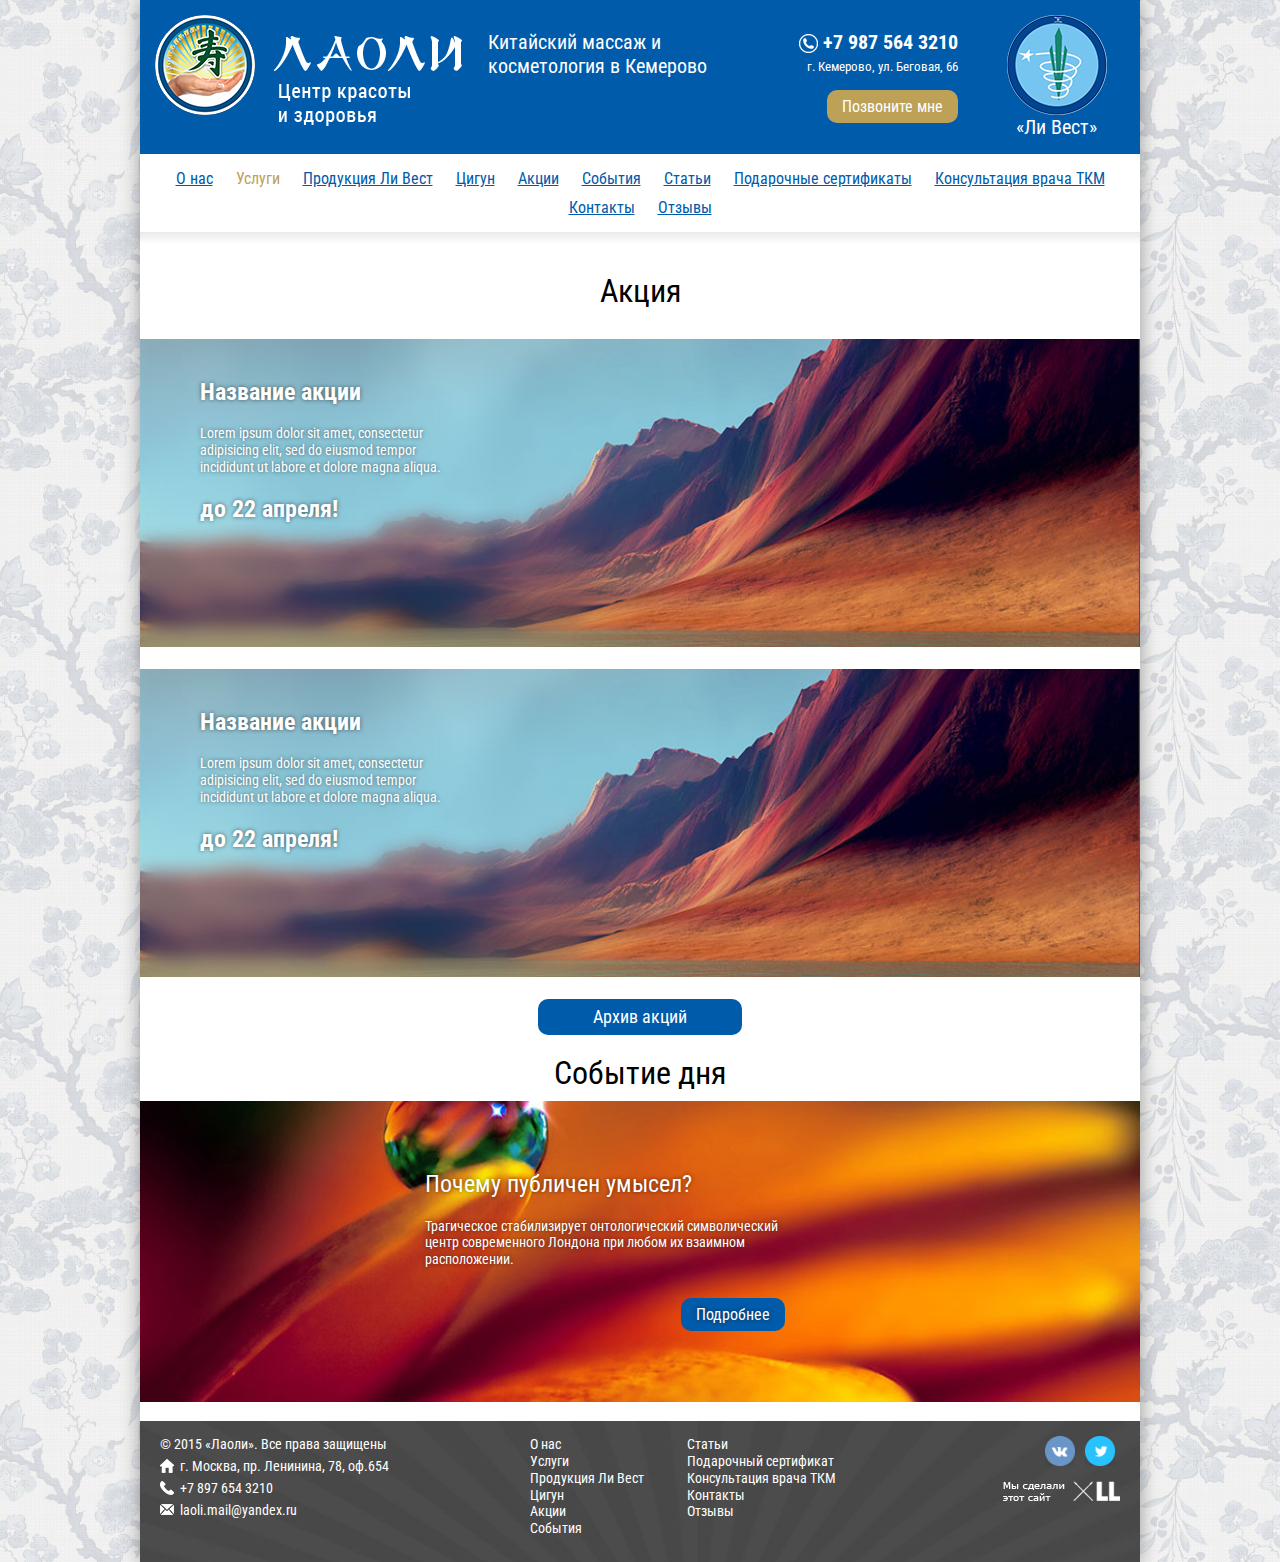
==== actions.html @ 07ae6d4a "Add some pages" ====
﻿<!DOCTYPE html>
<html>
<head>
    <meta charset="utf-8">
    <meta http-equiv="X-UA-Compatible" content="IE=edge">
    <meta name="viewport" content="width=device-width, initial-scale=1">
    <!-- The above 3 meta tags *must* come first in the head; any other head content must come *after* these tags -->
	<title>Laoli</title>
	
    <!-- Bootstrap -->
	<link href='https://fonts.googleapis.com/css?family=Roboto+Condensed:300,300italic,400,400italic,700,700italic&subset=latin,latin-ext,cyrillic,cyrillic-ext' rel='stylesheet' type='text/css'>
    <link href="/css/bootstrap.css" rel="stylesheet">
    <link href="/css/bootstrap-theme.min.css" rel="stylesheet">
	
	<link rel="stylesheet" href="/css/normalize.css" type="text/css" />
	<link rel="stylesheet" href="/css/styles.css" type="text/css" />
	<link rel="stylesheet" type="text/css" href="/js/slick/slick.css" type="text/css" />
	<link rel="stylesheet" type="text/css" href="/js/jquery-ui.css" type="text/css" />
	<link rel="stylesheet" type="text/css" href="/js/slick/slick-theme.css" type="text/css" />

    <!-- HTML5 shim and Respond.js for IE8 support of HTML5 elements and media queries -->
    <!-- WARNING: Respond.js doesn't work if you view the page via file:// -->
    <!--[if lt IE 9]>
      <script src="https://oss.maxcdn.com/html5shiv/3.7.2/html5shiv.min.js"></script>
      <script src="https://oss.maxcdn.com/respond/1.4.2/respond.min.js"></script>
    <![endif]-->
	
	<script type="text/javascript" src="/js/jquery-1.11.2.min.js"></script>
    <script src="/js/bootstrap.min.js"></script>
	<script type="text/javascript" src="/js/slick/slick.min.js"></script>
	<script type="text/javascript" src="/js/jquery-ui-1.10.3.custom.min.js"></script>
	<script type="text/javascript" src="/js/script.js"></script>
</head>
<body>
	<div class="shadow">
	
	<div class="maincontent">
	<header>
	<div class="container header-wrap">
		<div class="row">
			<div class="col-xs-12 col-md-4 logo"><a href="/"><img src="/images/logo.png" border="0"></a></div>
			<div class="col-xs-12 col-md-3 tagline">Китайский массаж и косметология в Кемерово</div>
			<div class="col-xs-12 col-md-3 info">
				<div class="phone"><img src="/images/phone.png" border="0"> +7 987 564 3210</div>
				<div class="adress">г. Кемерово, ул. Беговая, 66</div>
				<a href="#" class="call-me goldbutton">Позвоните мне</a>
			</div>
			<div class="col-xs-12 col-md-2 logo"><a href="/"><img src="/images/livest.png" border="0"></a><br>«Ли Вест»</div>
		</div>
	</div>
	</header>
	
	<article>
	
		<section>
			<div class="container nopadding menu-wrap">
				<div class="row">
					<div class="col-xs-12 col-md-12 menu-block">
						<ul class="menu">
							<li><a href="#">О нас</a></li>
							<li class="active"><a href="#">Услуги</a></li>
							<li><a href="#">Продукция Ли Вест</a></li>
							<li><a href="#">Цигун</a></li>
							<li><a href="#">Акции</a></li>
							<li><a href="#">События</a></li>
							<li><a href="#">Статьи</a></li>
							<li><a href="#">Подарочные сертификаты</a></li>
							<li><a href="#">Консультация врача ТКМ</a></li>
							<li><a href="#">Контакты</a></li>
							<li><a href="#">Отзывы</a></li>
						</ul>
					</div>
				</div>
			</div>
		</section>
		
		<section>
			<div class="container nopadding">
				<div class="row">
					<div class="col-xs-12 col-md-12 actions-block">
						<h1>Акция</h1>
						<div class="actions-element">
							<img src="/images/actions.jpg" border="0">
							<div class="info">
								<h2>Название акции</h2>
								<P>Lorem ipsum dolor sit amet, consectetur adipisicing elit, sed do eiusmod tempor incididunt ut labore et dolore magna aliqua.</P>
								<h2>до 22 апреля!</h2>
							</div>
						</div>
						
						<div class="actions-element">
							<img src="/images/actions.jpg" border="0">
							<div class="info">
								<h2>Название акции</h2>
								<P>Lorem ipsum dolor sit amet, consectetur adipisicing elit, sed do eiusmod tempor incididunt ut labore et dolore magna aliqua.</P>
								<h2>до 22 апреля!</h2>
							</div>
						</div>
						
						<a href="#" class="bluebutton big text-center">Архив акций</a>
						
					</div>
				</div>
			</div>
		</section>
		
		
		<section>
			<div class="container nopadding">
				<div class="row">
					<h1>Событие дня</h1>
					<div class="col-xs-12 col-md-12 news-element">
						<img src="/images/news.jpg" border="0">
						<div class="info">
							<h2>Почему публичен умысел?</h2>
							<P>Трагическое стабилизирует онтологический символический центр современного Лондона при любом их взаимном расположении.</P>
							<a href="#" class="bluebutton">Подробнее</a>
						</div>
					</div>
				</div>
			</div>
		</section>
		
	</article>
	
	<div class="hFooter"></div>
	</div>
	
	<div class="footer-wrap">
	<footer>
		<div class="container nopadding">
			<div class="row footer-block">
				<div class="col-xs-12 col-md-4">
					<P>© 2015 «Лаоли». Все права защищены</P>
					<div class="home">г. Москва, пр. Ленинина, 78, оф.654</div>
					<div class="phone">+7 897 654 3210</div>
					<div class="mail">laoli.mail@yandex.ru</div>
				</div>
				<div class="col-xs-12 col-md-6">
					<nav>
						<ul class="footer-menu">
							<li><a href="#">О нас</a></li>
							<li><a href="#">Услуги</a></li>
							<li><a href="#">Продукция Ли Вест</a></li>
							<li><a href="#">Цигун</a></li>
							<li><a href="#">Акции</a></li>
							<li><a href="#">События</a></li>
						</ul>
						<ul class="footer-menu">
							<li><a href="#">Статьи</a></li>
							<li><a href="#">Подарочный сертификат</a></li>
							<li><a href="#">Консультация врача ТКМ</a></li>
							<li><a href="#">Контакты</a></li>
							<li><a href="#">Отзывы</a></li>
						</ul>
					</nav>
				</div>
				<div class="col-xs-12 col-md-2">
					<a href="#" style="float:right; margin:0 5px;"><img src="/images/twitter.png" border="0" width="30"></a>
					<a href="#" style="float:right; margin:0 5px;"><img src="/images/vk.png" border="0" width="30"></a>
					<a href="#" style="float:right; margin-top:15px;"><img src="/images/ll.png"></a><br><br>
				</div>
			</div>
		</div>
	</footer>
	</div>
	
	</div>

</body>
</html>
---- css/styles.css ----
﻿/* ---------------- ------- --------------------- */
html {
	height: 100%;
}
body {
    font: 14px 'Roboto Condensed', Arial, sans-serif;
    color:#000000;
    line-height: 1.2;
	background:#eaf2ff url('/images/fon.png');
	height: 100%;
}
.shadow {
	box-shadow: 0 0 18px 0 rgba(0, 0, 0, 0.37);
	-o-box-shadow: 0 0 18px 0 rgba(0, 0, 0, 0.37);
	-webkit-box-shadow: 0 0 18px 0 rgba(0, 0, 0, 0.37);
	-moz-box-shadow: 0 0 18px 0 rgba(0, 0, 0, 0.37);
    display: block;
    margin: 0 auto;
    max-width: 1000px;
    width: 100%;
}
h1 {
	font-size:32px;
	font-weight:400;
	text-align:center;
	margin-bottom:10px;
}
h1 span {
	color:#939393;
}
h2 {
	font-size:24px;
	font-weight:400;
	text-align:left;
	margin-top:0;
}
h3 {
	font-size:18px;
	font-weight:400;
	margin-top:0;
}
a {
	color:#005bab;
	text-decoration:underline;
}
a:focus {border:0; outline:0; color:inherit;}

.maincontent {
	margin: 0 auto;
    min-height: 100%;
}

.container {
	background:#ffffff;
}
.container.nopadding {
	padding:0;
}
.container.paddingleftmenu{
	padding: 0 15px 0 0;
}
.goldbutton {
	background:#bca157;
	color:#ffffff;
	border-radius: 10px;
	font-size:16px;
	padding:7px 15px;
	text-decoration:none;
}
.bluebutton {
	background:#005baa;
	color:#ffffff;
	border-radius: 10px;
	font-size:16px;
	padding:7px 15px;
	text-decoration:none;
}
.bluebutton.text-center {
	margin:0 auto;
	display:table;
}
.bluebutton.big {
	padding:7px 55px;
	font-size:18px;
}

/* ---------------- ------- --------------------- */


/* ---------------- header ---------------------- */


.container.header-wrap  {
	background:#005bab;
	padding:15px;
}
.header-wrap .tagline {
	font-size:20px;
	text-align:left;
	color:#ffffff;
	padding-top:15px;
}
.header-wrap .logo {
	color:#ffffff;
	font-size:20px;
	text-align:center;
}
.header-wrap .info {
	color:#ffffff;
	padding-top:15px;
	text-align:right;
}
.header-wrap .info .phone {
	font-weight:bold;
	font-size:20px;
}
.header-wrap .info .adress {
	font-size:13px;	
	padding:5px 0;
}
.header-wrap .info .call-me {
	display:block;
	float:right;
	text-decoration:none;
	margin-top:10px;
}

.menu-wrap {
	overflow:hidden;
}
.menu-block {
	box-shadow: 0px 5px 10px 0px rgba(0, 0, 0, 0.1);
	margin-bottom:20px;
}

ul.menu {
	padding:10px 0;
	margin:0 auto;
	text-align:center;
}
ul.menu li {
	list-style-type:none;
	display:inline-block;
	font-size:16px;
	padding:5px 10px;
}
ul.menu li a {
}
ul.menu li.active {}
ul.menu li.active a {
	color:#bca157;
	text-decoration:none;
}

.left-menu {}
.left-menu ul {
	padding:0;
	color:#ffffff;
}
.left-menu ul li {
	list-style-type:none;
	background:#005bab;
}
.left-menu ul li.active {
	background:#bca157;
}
.left-menu ul li a {
	font-size:16px;
	text-decoration:none;
	color:#ffffff;
	padding: 10px 5px 10px 20px;
	display:block;
}
.left-menu ul li.active a {}
.left-menu ul li > ul {
	background:#1b4467;
	padding: 5px 5px 10px 30px;
}
.left-menu ul li > ul li {
	background:transparent;
	padding:7px 5px;
}
.left-menu ul li > ul li.active {
	background:transparent;
}
.left-menu ul li > ul li a {
	font-size:13px;
	text-decoration:underline;
	padding:0;
}
.left-menu ul li > ul li.active a {
	color:#bca157;
}


.left-menu.livest {
	background:transparent;
	box-shadow: 0px 1px 13px 0px rgba(0, 0, 0, 0.1);
	padding:25px 20px 25px 40px;
}
.left-menu.livest h3 {
}
.left-menu.livest ul {
	padding:0;
}
.left-menu.livest ul li {
	list-style-type:none;
	background:transparent;
}
.left-menu.livest ul li.active {
}
.left-menu.livest ul li a {
	font-size:16px;
	color:#005bab;
	text-decoration:underline;
	padding: 10px 5px 10px 0px;
	display:block;
}
.left-menu.livest ul li.active a {
	text-decoration:none;
	color:#bca157;
}


.sort {
	
}
.sort a {
	margin-right:30px;
}
.sort a.active {
	color:#000000;
	text-decoration:none;
}


/* ---------------- /header ---------------------- */


/* ---------------- content --------------------- */

.advantages {
	border-radius: 7px;
	width:100%;
	text-align:center;
	padding:15px;
	position:relative;
	background:#005bab;
	font-size:20px;
	text-transform:uppercase;
	font-weight:bold;
	color:#ffffff;
	margin: 15px 0;
}


.services-block {}
.services-element {
	position:relative;
	z-index:10;
	padding:15px;
	vertical-align:top;
}
.services-element h3 {
	text-align:center;
}
.services-element .image {}
.services-element .image img {
	border-radius:10px;
	width:100%;
}
.services-element .info {
	display:none;
	position:absolute;
	width:100%;
	height:100%;
	min-height:210px;
	top:0;
	left:0;
	z-index:50;
	background: rgba(0, 91, 170, 0.81);
	box-shadow: 0px 0px 32px 0px rgba(0, 0, 0, 0.23);
	-webkit-box-shadow: 0px 0px 32px 0px rgba(0, 0, 0, 0.23);
	-moz-box-shadow: 0px 0px 32px 0px rgba(0, 0, 0, 0.23);
	-o-box-shadow: 0px 0px 32px 0px rgba(0, 0, 0, 0.23);
	color:#ffffff;
	padding:20px;
}
.services-element .info h3 {
	padding-bottom:10px;
}
.services-element .info h3 a {
	color:#ffffff;
}
.services-element .info p {
	text-shadow: 0px 1px 4px rgba(0, 0, 0, 0.44);
	min-height: 131px;
}
.services-element .info .goldbutton {
	font-size:18px;
	display:block;
	text-align:center;
	text-decoration:none;
	position:relative;
	bottom:15px;
}
.services-block .bluebutton {
	text-decoration:none;
	margin:30px auto;
	text-align:center;
	display:table;
	font-size:18px;
	padding:10px 85px;
}


.actions-element {
	max-height:300px;
	position:relative;
	margin:30px 0;
}
.actions-element img {
	width:100%;
	height:auto;
}
.actions-element .info {
	color:#ffffff;
	text-shadow: 0px 0px 4px rgba(0, 0, 0, 0.54);
	max-width:260px;
	position:absolute;
	display:block;
	top:20px;
	left:60px;
}
.actions-element .info h2 {
	font-weight: bold;
	margin-top:20px;
}
.actions-element .info p {
	margin-top:20px;
}


.specials-element {
	padding: 40px 15px;
	position:relative;
}
.specials-element .info {
	position:relative;
	min-height: 150px;
	height: 100%;
}
.specials-element .info a.bluebutton {
	text-decoration:none;
	padding:7px 35px;
	position:absolute;
	bottom:0;
}
.specials-element .image {
	float:left;
	margin:0 20px 20px 0;
}
.specials-element .image img {
	border-radius:10px;
	width:100%;
	max-width:150px;
}


.extras-element {
	padding: 40px 15px;
	text-align:center;
}
.extras-element .info {
	text-align:center;
}
.extras-element .info h2 {
	text-align:center;
}
.extras-element .info .goldbutton {
	display:none;
	text-decoration:none;
}
.extras-element .image {

}
.extras-element .image img {
	border-radius:17px;
	width:100%;
	max-width:100px;
}
.extras-element:hover {
	background:#005baa;
	color:#ffffff;
	border-radius: 10px;
	padding: 20px 5px;
}
.extras-element:hover a {
	color:#ffffff;
}
.extras-element:hover .info .goldbutton {
	display:block;
}
.extras-element:hover .image img {
	border:2px solid #ffffff;
}


.sertificat-slider {
	width:90%;
	margin:0 auto;
	text-align:center;
}
.sertificat-element {
	text-align:center;
}
.sertificat-element a {
	display:inline-block;
}

.feedback-block {
	padding:40px 0;
}
.feedback-block label {
	display:inline-block;
	min-width:115px;
	width:auto;
	vertical-align:top;
	font-weight:normal;
}
.feedback-block input[type="text"], .feedback-block textarea {
	display:inline-block;
	width:100%;
	max-width: 500px;
	vertical-align:top;
	border-style: solid;
	border-width: 1px;
	border-color: #ababab;
	border-radius: 10px;
	background-color: #ffffff;
	box-shadow: inset 0px 0px 7px 0px rgba(0, 0, 0, 0.33);
	padding:5px 10px;
	margin-bottom:10px;
	resize:none;
}
.feedback-block input[type="button"] {
	border:0;
	display:block;
	margin: 0 auto;
	text-align:center;
	padding:8px 45px;
	margin-top:15px;
	font-size:16px;
}


#map {
	height:388px;
	display:block;
	position:relative;
	z-index: 10;
}
#map .info {
	position:relative;
	z-index: 5000;
	background:transparent url('/images/contacts.png');
	width:400px;
	height:388px;
	top:0;
	left:0;
	padding-top:218px;
}
#map .info .gray {
	border-radius: 10px;
	background: rgba(255, 255, 255, 0.42);
	box-shadow: 0px 0px 16px 0px rgba(0, 0, 0, 0.31);
	width: 294px;
	height: 109px;
	padding: 15px 10px;
	display:block;
	margin-bottom:10px;
}
#map .info .gray .home, #map .info .gray .phone, #map .info .gray .mail {
	padding-left:20px;
	display:block;
	font: 16px 'Roboto Condensed', Arial, sans-serif;
	margin:5px;
}
#map .info .gray .home {
	background:transparent url('/images/home-blue.png') center left no-repeat;
}
#map .info .gray .phone {
	background:transparent url('/images/phone-blue.png') center left no-repeat;
}
#map .info .gray .mail {
	background:transparent url('/images/mail-blue.png') center left no-repeat;
}
#map .info .soc {
	display:block;
	margin-left:15px;
}
#map .info .soc a {
	padding:3px;
}


.news-element {
	max-height:300px;
	position:relative;
}
.news-element img {
	width:100%;
	height:auto;
}
.news-element .info {
	color:#ffffff;
	text-shadow: 0px 0px 4px rgba(0, 0, 0, 0.54);
	max-width:360px;
	position:absolute;
	display:block;
	top:50px;
	left:300px;
}
.news-element .info h2 {
	margin-top:20px;
}
.news-element .info p {
	margin-top:20px;
}
.news-element .info .bluebutton {
	text-decoration:none;
	float:right;
	margin-top:20px;
}


/* ---------------- /content --------------------- */


/* ---------------- footer ---------------------- */

.hFooter {
    clear: both;
    height: 140px;
}

.footer-wrap {
	background:#800001;
	background: -moz-linear-gradient(top, #800001 0%, #660001 100%);
	background: -webkit-linear-gradient(top, #800001 0%, #660001 100%);
	background: -o-linear-gradient(top, #800001 0%, #660001 100%);
	background: -ms-linear-gradient(top, #800001 0%, #660001 100%);
	background: linear-gradient(top, #800001 0%, #660001 100%);
    min-height: 140px;
    margin: -140px auto 0;
	overflow:hidden;
}
.footer-block {
	margin-top:20px;
    color: #ffffff;
	background:#484848 url('/images/footer.jpg') no-repeat center ;
	padding:15px 20px;
	max-height:200px;
}
.footer-block p {
	margin:0;
}
.footer-block a {
    color: #ffffff;
}
.footer-block .footer-menu {
	display:inline-block;
	vertical-align:top;
}
.footer-block .footer-menu li {
	list-style-type:none;
}
.footer-block .footer-menu li a {
	text-decoration:none;
}
.footer-block .home, .footer-block .phone, .footer-block .mail {
	padding-left:20px;
	display:block;
	margin:5px 0;
}
.footer-block .home {
	background:transparent url('/images/home-white.png') center left no-repeat;
}
.footer-block .phone {
	background:transparent url('/images/phone-white.png') center left no-repeat;
}
.footer-block .mail {
	background:transparent url('/images/mail-white.png') center left no-repeat;
}

/* ---------------- /footer --------------------- */
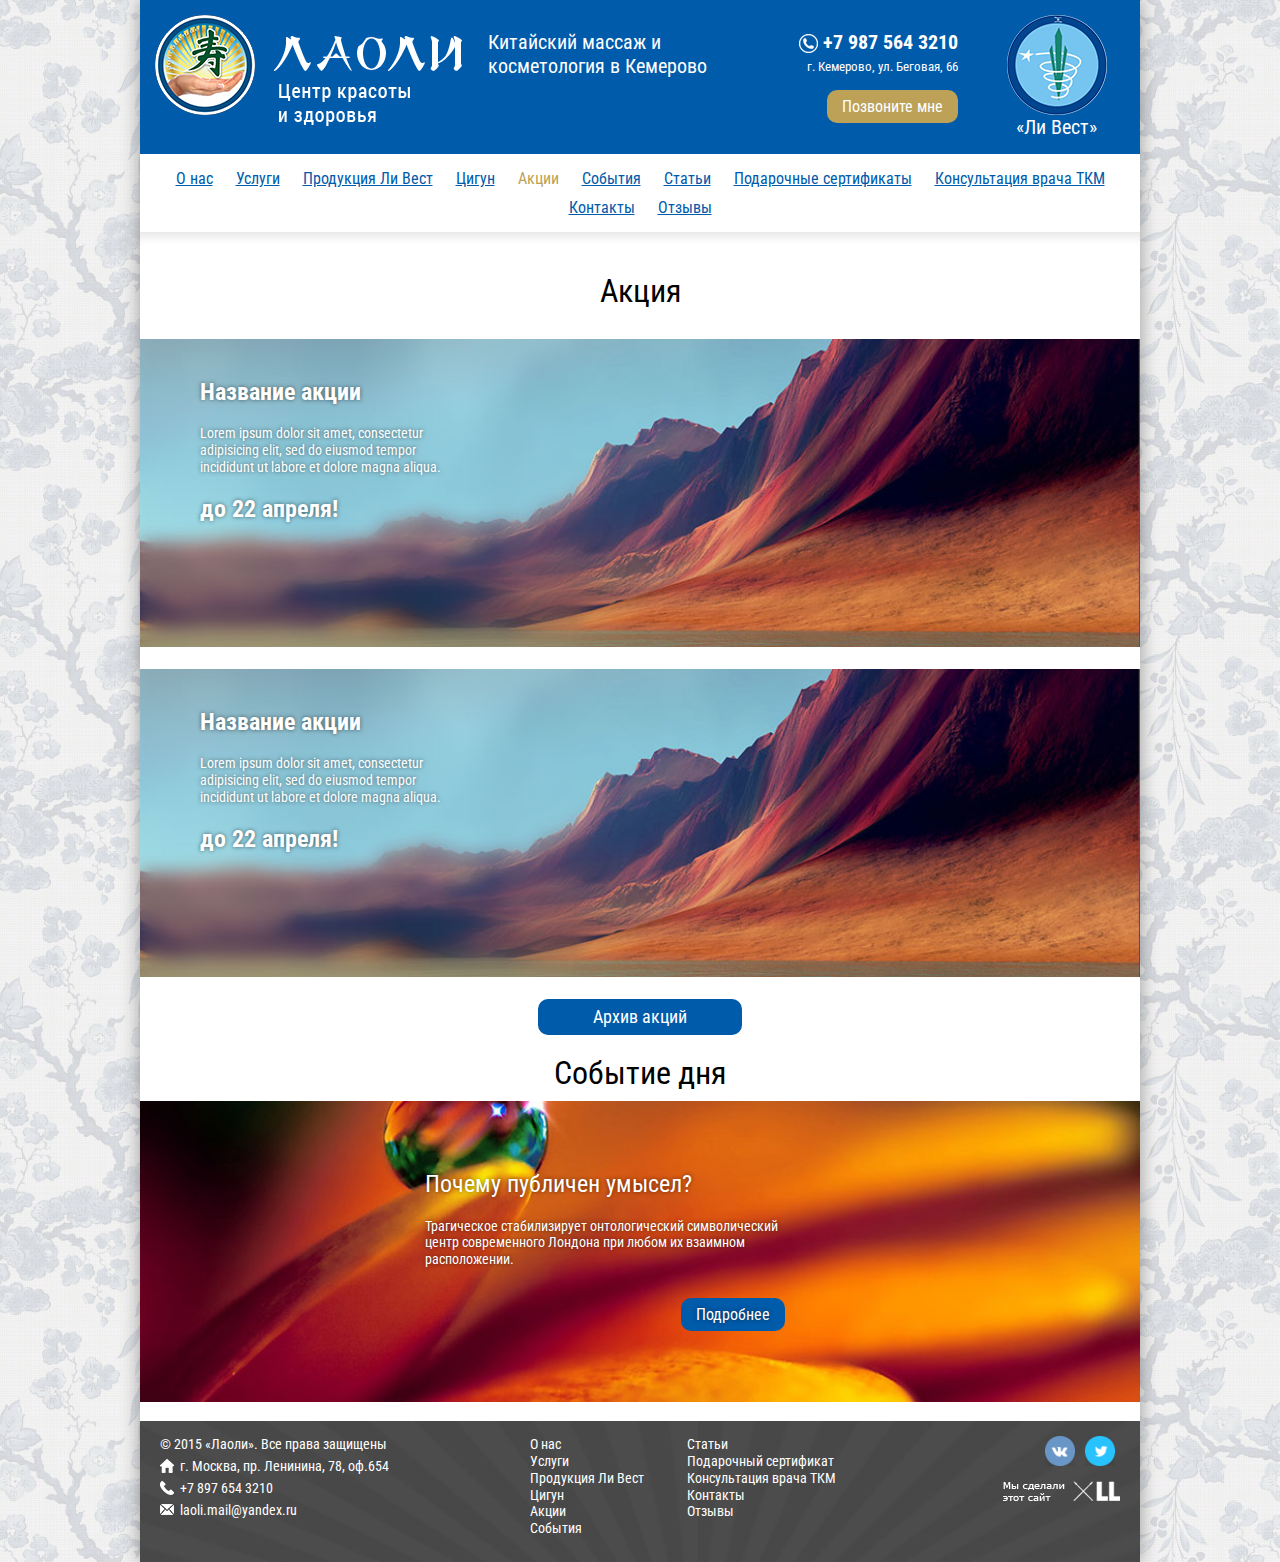
==== commit 2045a858: "Add link" ====
--- a/actions.html
+++ b/actions.html
@@ -57,17 +57,17 @@
 				<div class="row">
 					<div class="col-xs-12 col-md-12 menu-block">
 						<ul class="menu">
-							<li><a href="#">О нас</a></li>
-							<li class="active"><a href="#">Услуги</a></li>
-							<li><a href="#">Продукция Ли Вест</a></li>
+							<li><a href="/photo.html">О нас</a></li>
+							<li><a href="/services.html">Услуги</a></li>
+							<li><a href="/catalog.html">Продукция Ли Вест</a></li>
 							<li><a href="#">Цигун</a></li>
-							<li><a href="#">Акции</a></li>
-							<li><a href="#">События</a></li>
-							<li><a href="#">Статьи</a></li>
+							<li class="active"><a href="/actions.html">Акции</a></li>
+							<li><a href="/news.html">События</a></li>
+							<li><a href="/articles.html">Статьи</a></li>
 							<li><a href="#">Подарочные сертификаты</a></li>
-							<li><a href="#">Консультация врача ТКМ</a></li>
+							<li><a href="/staff.html">Консультация врача ТКМ</a></li>
 							<li><a href="#">Контакты</a></li>
-							<li><a href="#">Отзывы</a></li>
+							<li><a href="/reviews.html">Отзывы</a></li>
 						</ul>
 					</div>
 				</div>
--- a/css/styles.css
+++ b/css/styles.css
@@ -39,6 +39,11 @@
 	font-weight:400;
 	margin-top:0;
 }
+h4 {
+	font-size:16px;
+	font-weight:400;
+	margin-top:0;
+}
 a {
 	color:#005bab;
 	text-decoration:underline;
@@ -57,7 +62,8 @@
 	padding:0;
 }
 .container.paddingleftmenu{
-	padding: 0 15px 0 0;
+	padding: 10px 15px 0 0;
+	overflow: hidden;
 }
 .goldbutton {
 	background:#bca157;
@@ -82,6 +88,11 @@
 .bluebutton.big {
 	padding:7px 55px;
 	font-size:18px;
+}
+
+hr {
+	border-color:#cccccc;
+	border-width:2px;
 }
 
 /* ---------------- ------- --------------------- */
@@ -264,10 +275,16 @@
 .services-element h3 {
 	text-align:center;
 }
-.services-element .image {}
+.services-element .image {
+	width:210px;
+	height:170px;
+	border:1px solid #cecece;
+	border-radius:15px;
+	overflow:hidden;
+}
 .services-element .image img {
-	border-radius:10px;
-	width:100%;
+	width:100%;
+	height:auto;
 }
 .services-element .info {
 	display:none;
@@ -314,6 +331,217 @@
 }
 
 
+.catalog-block {}
+.catalog-element {
+	position:relative;
+	z-index:10;
+	padding:15px;
+	vertical-align:top;
+}
+.catalog-element .name {
+	text-align:center;
+	height:40px;
+}
+.catalog-element .image {
+	width:210px;
+	height:170px;
+	border:1px solid #cecece;
+	border-radius:15px;
+	overflow:hidden;
+	margin:10px auto;
+	position:relative;
+}
+.catalog-element .image .discount {
+	position:absolute;
+	top:5px;
+	right:5px;
+	background: #bca157;
+	box-shadow: 0px 1px 4px 0px rgba(0, 0, 0, 0.4);
+	text-shadow: 0px 1px 4px rgba(0, 0, 0, 0.4);
+	font-weight: bold;
+	color:#ffffff;
+	padding:3px 7px;
+	border-radius:10px;
+	font-size:17px;
+}
+.catalog-element .price {
+	font-weight:bold;
+}
+.catalog-element .price .old {
+	font-size: 14px;
+	text-decoration:line-through;
+	margin-right:10px;
+}
+.catalog-element .price .discount {
+	color:#bca157;
+}
+.catalog-element .image img {
+	width:100%;
+	height:auto;
+}
+.catalog-element .info {
+	display:none;
+	position:absolute;
+	width:100%;
+	height:100%;
+	min-height:210px;
+	top:0;
+	left:0;
+	z-index:50;
+	background: rgba(0, 91, 170, 0.81);
+	box-shadow: 0px 0px 32px 0px rgba(0, 0, 0, 0.23);
+	-webkit-box-shadow: 0px 0px 32px 0px rgba(0, 0, 0, 0.23);
+	-moz-box-shadow: 0px 0px 32px 0px rgba(0, 0, 0, 0.23);
+	-o-box-shadow: 0px 0px 32px 0px rgba(0, 0, 0, 0.23);
+	color:#ffffff;
+	padding:20px;
+}
+.catalog-element .info h3 {
+	padding-bottom:10px;
+}
+.catalog-element .info a {
+	color:#ffffff;
+}
+.catalog-element .info p.text {
+	text-shadow: 0px 1px 4px rgba(0, 0, 0, 0.44);
+	min-height: 170px;
+}
+.catalog-element .info .goldbutton {
+	font-size:18px;
+	display:block;
+	text-align:center;
+	text-decoration:none;
+	position:relative;
+	bottom:15px;
+}
+.catalog-block .bluebutton {
+	text-decoration:none;
+	margin:30px auto;
+	text-align:center;
+	display:table;
+	font-size:18px;
+	padding:10px 85px;
+}
+.catalog-element .info .count {
+	display:block;
+	margin:10px auto;
+	text-align:center;
+}
+.catalog-element .info .count button {
+	border:0;
+	color:#000000;
+	width:25px;
+	height:25px;
+	display:inline-block;
+	box-shadow: 0px 0px 5px 0px rgba(0, 0, 0, 0.38);
+	background:#ffffff;
+}
+.catalog-element .info .count button:hover {
+	background:#a9b4be;
+}
+.catalog-element .info .count input {
+	width:27px;
+	height:27px;
+	border:1px solid #195488;
+	color:#000000;
+	display:inline-block;
+	box-shadow: inset 0px 1px 7px 0px rgba(4, 62, 113, 0.22);
+	text-align:center;
+}
+.catalog-element .info input.buy {
+	box-shadow: 0px 0px 10px 0px rgba(0, 0, 0, 0.3);
+	background:#bca157 url(/images/buy-white.png) no-repeat right 10px center ;
+	border:0;
+	display:block;
+	bottom:10px;
+	margin:0 auto;
+	text-align:center;
+	text-shadow: 0px 1px 3px rgba(0, 0, 0, 0.34);
+	font-size:18px;
+	padding:8px 50px;
+	border-radius:10px;
+}
+
+
+.catalog-info {}
+.catalog-info .image {
+	box-shadow: 0px 1px 10px 0px rgba(0, 0, 0, 0.16);
+}
+.catalog-info .image img {
+	width:100%;
+}
+.catalog-info .info {
+	margin-bottom:80px;
+}
+.catalog-info .price {
+	font-weight:bold;
+}
+.catalog-info .price .old {
+	font-size: 14px;
+	text-decoration:line-through;
+	margin-right:10px;
+}
+.catalog-info .price .discount {
+	color:#bca157;
+}
+.catalog-info .info .count {
+	display:inline-block;
+	text-align:center;
+	margin:15px 0;
+}
+.catalog-info .info .count button {
+	border:0;
+	color:#000000;
+	width:25px;
+	height:25px;
+	display:inline-block;
+	box-shadow: 0px 0px 5px 0px rgba(0, 0, 0, 0.38);
+	background:#ffffff;
+}
+.catalog-info .info .count button:hover {
+	background:#a9b4be;
+}
+.catalog-info .info .count input {
+	width:27px;
+	height:27px;
+	border:1px solid #195488;
+	color:#000000;
+	display:inline-block;
+	box-shadow: inset 0px 1px 7px 0px rgba(4, 62, 113, 0.22);
+	text-align:center;
+}
+.catalog-info .info input.buy {
+	box-shadow: 0px 0px 10px 0px rgba(0, 0, 0, 0.3);
+	background:#bca157 url(/images/buy-white.png) no-repeat right 10px center ;
+	border:0;
+	display:inline-block;
+	margin-left:80px;
+	text-align:center;
+	text-shadow: 0px 1px 3px rgba(0, 0, 0, 0.34);
+	font-size:18px;
+	padding:8px 50px;
+	border-radius:10px;
+	color:#ffffff;
+}
+.catalog-info .info .sertificat-gallery {
+	padding:0;
+}
+.catalog-info .info .sertificat-gallery li {
+	display:inline-block;
+	width: 105px;
+	height: 105px;
+	box-shadow: 0px 0px 9px 0px rgba(0, 0, 0, 0.22),inset 0px 0px 10px 0px rgba(0, 0, 0, 0.63);
+	border:4px solid #ffffff;
+	overflow:hidden
+}
+.catalog-info .info .sertificat-gallery li a {}
+.catalog-info .info .sertificat-gallery li img {
+	box-shadow:inset 0px 0px 10px 0px rgba(0, 0, 0, 0.63);
+	width:100%;
+	height:100%;
+}
+
+
 .actions-element {
 	max-height:300px;
 	position:relative;
@@ -364,6 +592,11 @@
 	border-radius:10px;
 	width:100%;
 	max-width:150px;
+}
+
+
+.specials-info {
+	padding:40px 15px;
 }
 
 
@@ -533,6 +766,88 @@
 	margin-top:20px;
 }
 
+.reviews-element {
+	text-align:center;
+}
+.reviews-element .image {
+	display:table;
+	position:relative;
+	border:3px solid #ffffff;
+	border-radius: 22px;
+	box-shadow: 0px 4px 13px 0px rgba(0, 0, 2, 0.23),inset 0px 1px 10px 0px rgba(0, 0, 2, 0.1);
+	overflow:hidden;
+	margin:0 auto;
+	max-width:360px;
+	margin:20px 0;
+}
+.reviews-element .image a {
+	
+}
+.reviews-element .image a img {
+	width:100%;
+	height:auto;
+}
+
+
+.news-block {
+	margin-top:30px;
+}
+.news-info {
+	clear: both;
+    display: block;
+    position: relative;
+	margin-top:40px;
+}
+.news-info .image {
+	float:left;
+	margin:0 20px 20px 0;
+	border:3px #ffffff solid;
+	box-shadow: 0px 0px 9px 0px rgba(0, 0, 0, 0.19),inset 0px 0px 7px 0px rgba(0, 0, 0, 0.39);
+	border-radius:22px;
+	overflow:hidden;
+}
+.news-info .image img {
+	border-radius:22px;
+	width:100%;
+	max-width:150px;
+}
+.news-info .info {
+	position:relative;
+	min-height: 150px;
+	height: 100%;
+}
+
+
+.article-block {
+	margin-top:30px;
+}
+.article-info {
+	margin-top:40px;
+}
+
+
+.photogallery-block {}
+.photogallery-info {}
+.photo-gallery {
+	padding:0;
+}
+.photo-gallery li {
+	width:142px;
+	height:142px;
+	display:inline-block;
+	list-style-type:none;
+	margin:0 20px 20px 0;
+	overflow:hidden;
+}
+.photo-gallery li:nth-child(5n) {
+	margin:0 0px 20px 0;
+}
+.photo-gallery li a {}
+.photo-gallery li a img {
+	width:100%;
+	height:100%;
+}
+
 
 /* ---------------- /content --------------------- */
 
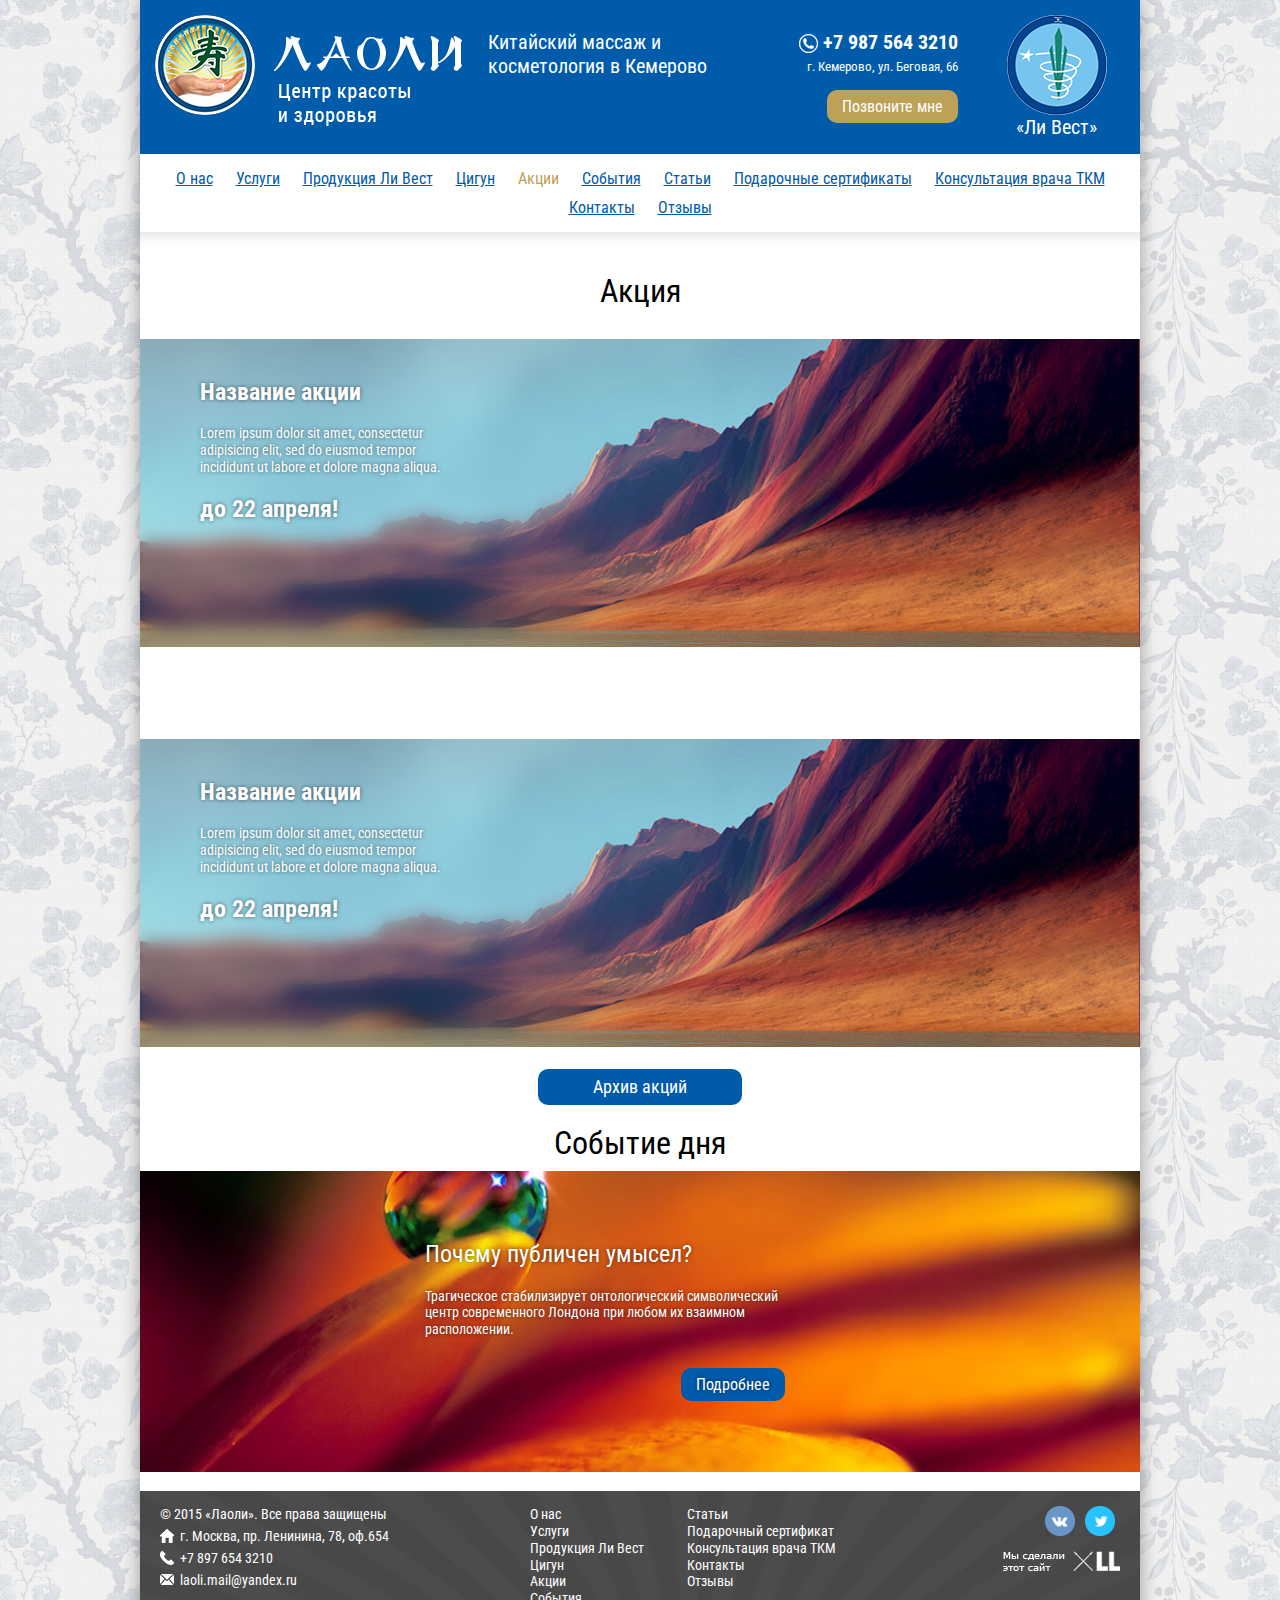
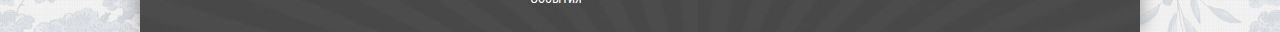
==== commit 67f10cbe: "Some changes" ====
--- a/actions.html
+++ b/actions.html
@@ -88,6 +88,8 @@
 							</div>
 						</div>
 						
+						<div class="clearfix"></div>
+						
 						<div class="actions-element">
 							<img src="/images/actions.jpg" border="0">
 							<div class="info">
--- a/css/styles.css
+++ b/css/styles.css
@@ -95,6 +95,14 @@
 	border-width:2px;
 }
 
+.clearfix {
+	clear:both;
+	display:block;
+	height:40px;
+	width:100%;
+	background:#ffffff;
+}
+
 /* ---------------- ------- --------------------- */
 
 
@@ -186,6 +194,10 @@
 .left-menu ul li > ul {
 	background:#1b4467;
 	padding: 5px 5px 10px 30px;
+	display:none;
+}
+.left-menu ul li.active > ul {
+	display:block;
 }
 .left-menu ul li > ul li {
 	background:transparent;
@@ -249,6 +261,39 @@
 
 
 /* ---------------- content --------------------- */
+
+.content-image {
+	overflow:hidden;
+	border:3px solid #ffffff;
+	box-shadow: 0px 1px 13px 0px rgba(0, 0, 0, 0.1);
+}
+.content-image img {
+	width:100%;
+}
+
+#basket {
+  background: #bca157 url('/images/cart.png') no-repeat center;
+  box-shadow: 0px 9px 32px 0px rgba(140, 109, 24, 0.31);
+  position: absolute;
+  right: 0;
+  bottom: -46px;
+  width: 66px;
+  height: 66px;
+}
+#basket .count {
+	font-size:10px;
+	border-radius:50%;
+	color:#ffffff;
+	background:#bd1c1c;
+	position:absolute;
+	text-align:center;
+	top:15px;
+	right:15px;
+	padding:1px;
+	min-width:15px;
+	min-height:15px;
+}
+
 
 .advantages {
 	border-radius: 7px;
@@ -599,9 +644,11 @@
 	padding:40px 15px;
 }
 
-
+.extras-block {
+	padding: 15px;
+}
 .extras-element {
-	padding: 40px 15px;
+	padding: 20px 15px 60px;
 	text-align:center;
 }
 .extras-element .info {
@@ -640,7 +687,7 @@
 
 
 .sertificat-slider {
-	width:90%;
+	width:85%;
 	margin:0 auto;
 	text-align:center;
 }
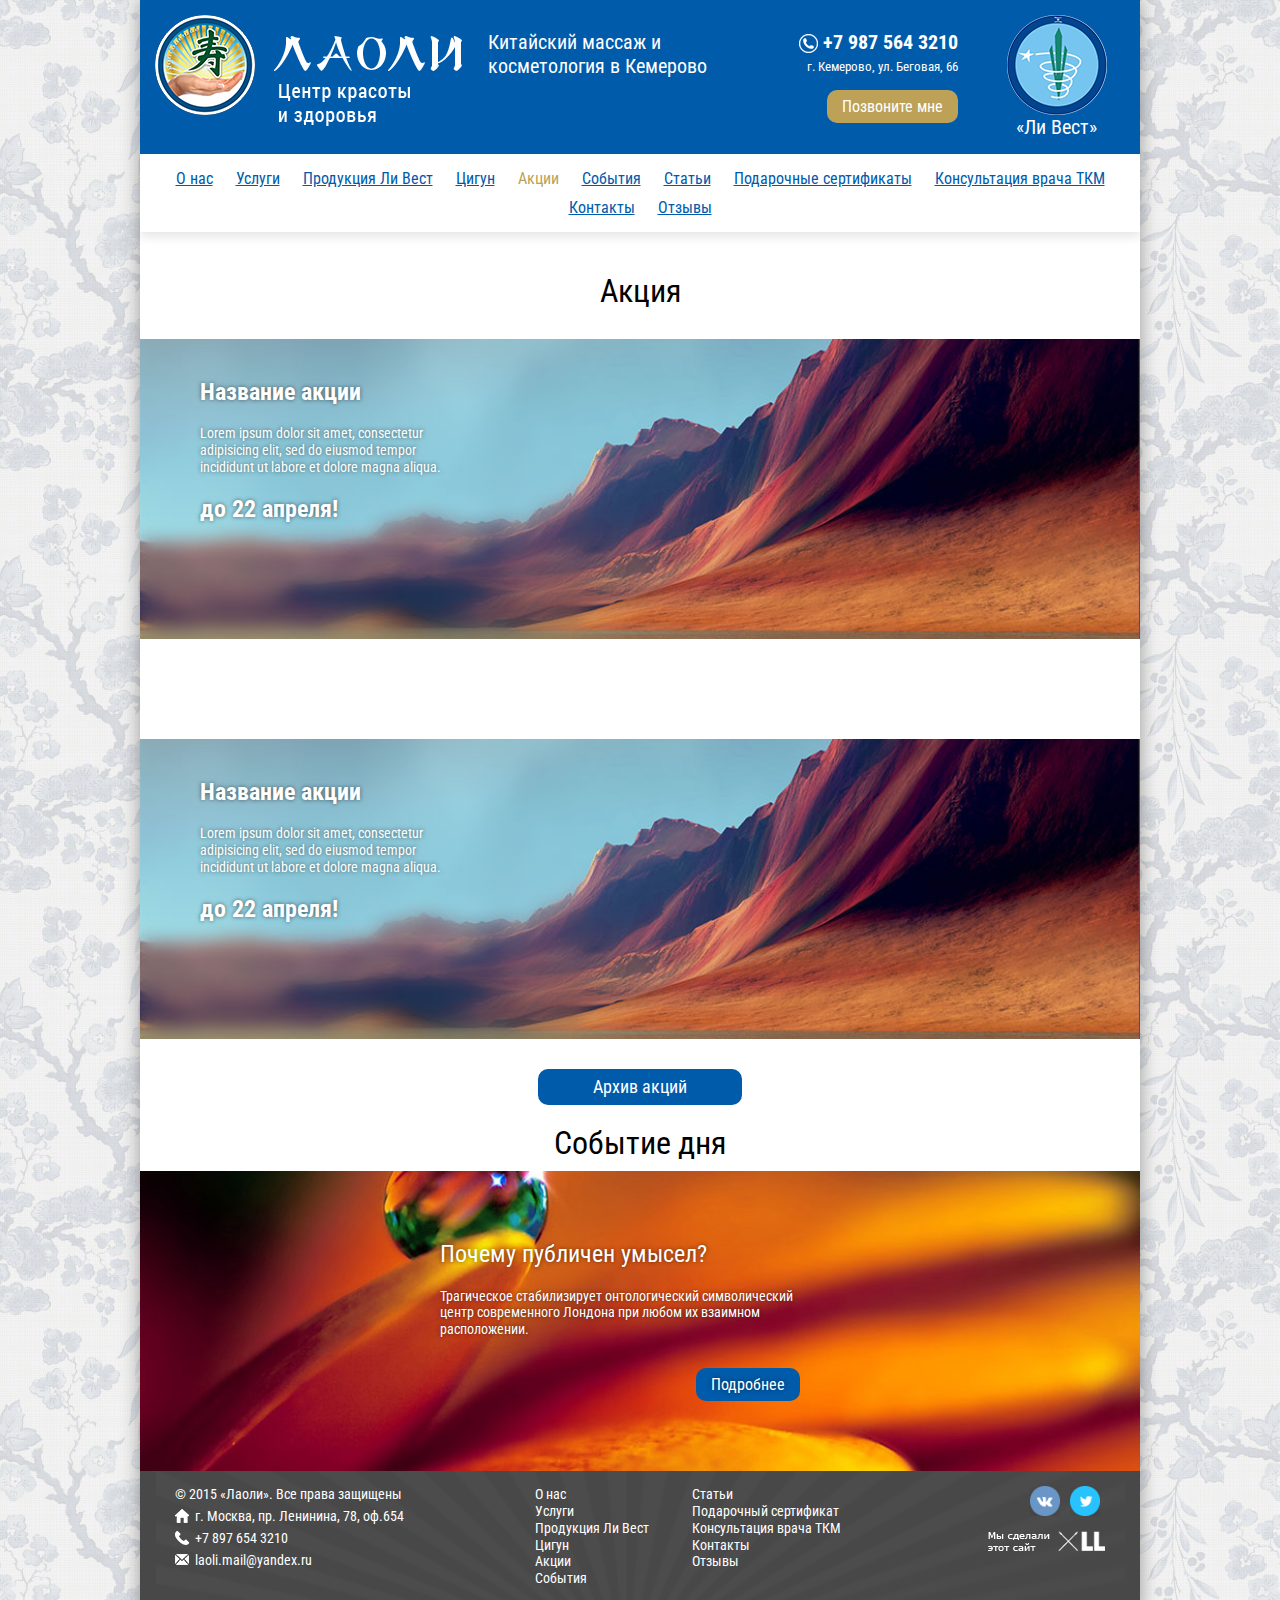
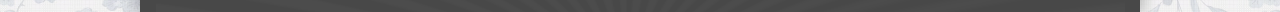
==== commit 24500fbc: "Adaptiv" ====
--- a/actions.html
+++ b/actions.html
@@ -88,7 +88,7 @@
 							</div>
 						</div>
 						
-						<div class="clearfix"></div>
+						<div class="container"><div class="row"><div class="col-md-12"><div class="clearfix"></div></div></div></div>
 						
 						<div class="actions-element">
 							<img src="/images/actions.jpg" border="0">
--- a/css/styles.css
+++ b/css/styles.css
@@ -61,9 +61,19 @@
 .container.nopadding {
 	padding:0;
 }
-.container.paddingleftmenu{
+.container.paddingleftmenu {
 	padding: 10px 15px 0 0;
 	overflow: hidden;
+}
+
+@media screen and (max-width: 700px) {
+	.container.paddingleftmenu {padding: 10px 15px 0;}
+}
+.container.nopadding .row {
+	margin:0;
+}
+.container.nopadding .col-md-12 {
+	padding:0;
 }
 .goldbutton {
 	background:#bca157;
@@ -272,13 +282,14 @@
 }
 
 #basket {
-  background: #bca157 url('/images/cart.png') no-repeat center;
-  box-shadow: 0px 9px 32px 0px rgba(140, 109, 24, 0.31);
-  position: absolute;
-  right: 0;
-  bottom: -46px;
-  width: 66px;
-  height: 66px;
+	background: #bca157 url('/images/cart.png') no-repeat center;
+	box-shadow: 0px 9px 32px 0px rgba(140, 109, 24, 0.31);
+	position: absolute;
+	right: 0;
+	bottom: -46px;
+	width: 66px;
+	height: 66px;
+	z-index: 5000;
 }
 #basket .count {
 	font-size:10px;
@@ -326,6 +337,7 @@
 	border:1px solid #cecece;
 	border-radius:15px;
 	overflow:hidden;
+	margin: 0 auto;
 }
 .services-element .image img {
 	width:100%;
@@ -409,6 +421,9 @@
 	border-radius:10px;
 	font-size:17px;
 }
+.catalog-element .prev {
+	min-height:40px;
+}
 .catalog-element .price {
 	font-weight:bold;
 }
@@ -591,11 +606,19 @@
 	max-height:300px;
 	position:relative;
 	margin:30px 0;
+	overflow:hidden;
 }
 .actions-element img {
 	width:100%;
 	height:auto;
 }
+@media screen and (max-width: 700px) {
+	.actions-element img {width:auto;}
+}
+
+
+
+
 .actions-element .info {
 	color:#ffffff;
 	text-shadow: 0px 0px 4px rgba(0, 0, 0, 0.54);
@@ -622,6 +645,7 @@
 	position:relative;
 	min-height: 150px;
 	height: 100%;
+	margin-left: 170px;
 }
 .specials-element .info a.bluebutton {
 	text-decoration:none;
@@ -696,6 +720,10 @@
 }
 .sertificat-element a {
 	display:inline-block;
+}
+@media screen and (max-width: 700px) {
+	.sertificat-slider .slick-next {right: -20px;}
+	.sertificat-slider .slick-prev {left: -20px;}
 }
 
 .feedback-block {
@@ -750,6 +778,9 @@
 	left:0;
 	padding-top:218px;
 }
+@media screen and (max-width: 700px) {
+	#map .info {background:transparent;}
+}
 #map .info .gray {
 	border-radius: 10px;
 	background: rgba(255, 255, 255, 0.42);
@@ -760,6 +791,9 @@
 	display:block;
 	margin-bottom:10px;
 }
+@media screen and (max-width: 700px) {
+	#map .info .gray {background: rgba(255, 255, 255, 0.80);}
+}
 #map .info .gray .home, #map .info .gray .phone, #map .info .gray .mail {
 	padding-left:20px;
 	display:block;
@@ -787,10 +821,14 @@
 .news-element {
 	max-height:300px;
 	position:relative;
+	overflow:hidden;
 }
 .news-element img {
 	width:100%;
 	height:auto;
+}
+@media screen and (max-width: 700px) {
+	.news-element img {width:auto;}
 }
 .news-element .info {
 	color:#ffffff;
@@ -800,6 +838,9 @@
 	display:block;
 	top:50px;
 	left:300px;
+}
+@media screen and (max-width: 700px) {
+	.news-element .info {left:40px;max-width:310px;}
 }
 .news-element .info h2 {
 	margin-top:20px;
@@ -824,13 +865,14 @@
 	box-shadow: 0px 4px 13px 0px rgba(0, 0, 2, 0.23),inset 0px 1px 10px 0px rgba(0, 0, 2, 0.1);
 	overflow:hidden;
 	margin:0 auto;
+	width: 100%;
 	max-width:360px;
 	margin:20px 0;
 }
 .reviews-element .image a {
 	
 }
-.reviews-element .image a img {
+.reviews-element .image img {
 	width:100%;
 	height:auto;
 }
@@ -862,6 +904,7 @@
 	position:relative;
 	min-height: 150px;
 	height: 100%;
+	margin-left: 170px;
 }
 
 
@@ -889,6 +932,17 @@
 .photo-gallery li:nth-child(5n) {
 	margin:0 0px 20px 0;
 }
+@media screen and (max-width: 1029px) {
+	.photo-gallery li:nth-child(5n) {margin:0;}
+}
+@media screen and (max-width: 990px) {
+	.photo-gallery li:nth-child(5n) {margin:0 20px 20px 0;}
+	.photo-gallery li:nth-child(4n) {margin:0 0px 20px 0;}
+}
+@media screen and (max-width: 660px) {
+	.photo-gallery li:nth-child(5n) {margin:0 20px 20px 0;}
+	.photo-gallery li:nth-child(4n) {margin:0 20px 20px 0;}
+}
 .photo-gallery li a {}
 .photo-gallery li a img {
 	width:100%;
@@ -907,12 +961,7 @@
 }
 
 .footer-wrap {
-	background:#800001;
-	background: -moz-linear-gradient(top, #800001 0%, #660001 100%);
-	background: -webkit-linear-gradient(top, #800001 0%, #660001 100%);
-	background: -o-linear-gradient(top, #800001 0%, #660001 100%);
-	background: -ms-linear-gradient(top, #800001 0%, #660001 100%);
-	background: linear-gradient(top, #800001 0%, #660001 100%);
+	background:#484848;
     min-height: 140px;
     margin: -140px auto 0;
 	overflow:hidden;
@@ -920,10 +969,16 @@
 .footer-block {
 	margin-top:20px;
     color: #ffffff;
-	background:#484848 url('/images/footer.jpg') no-repeat center ;
+	background:#484848 url('/images/footer.png') no-repeat center ;
 	padding:15px 20px;
 	max-height:200px;
 }
+@media screen and (max-width: 700px) {
+	.footer-block {
+		max-height:inherit;
+		background:#484848 url('/images/footer.png') no-repeat center bottom;
+	}
+}
 .footer-block p {
 	margin:0;
 }
@@ -940,6 +995,13 @@
 .footer-block .footer-menu li a {
 	text-decoration:none;
 }
+
+@media screen and (max-width: 700px) {
+	.footer-block .footer-menu {
+		padding:0 10px 0 0;
+	}
+
+}
 .footer-block .home, .footer-block .phone, .footer-block .mail {
 	padding-left:20px;
 	display:block;
